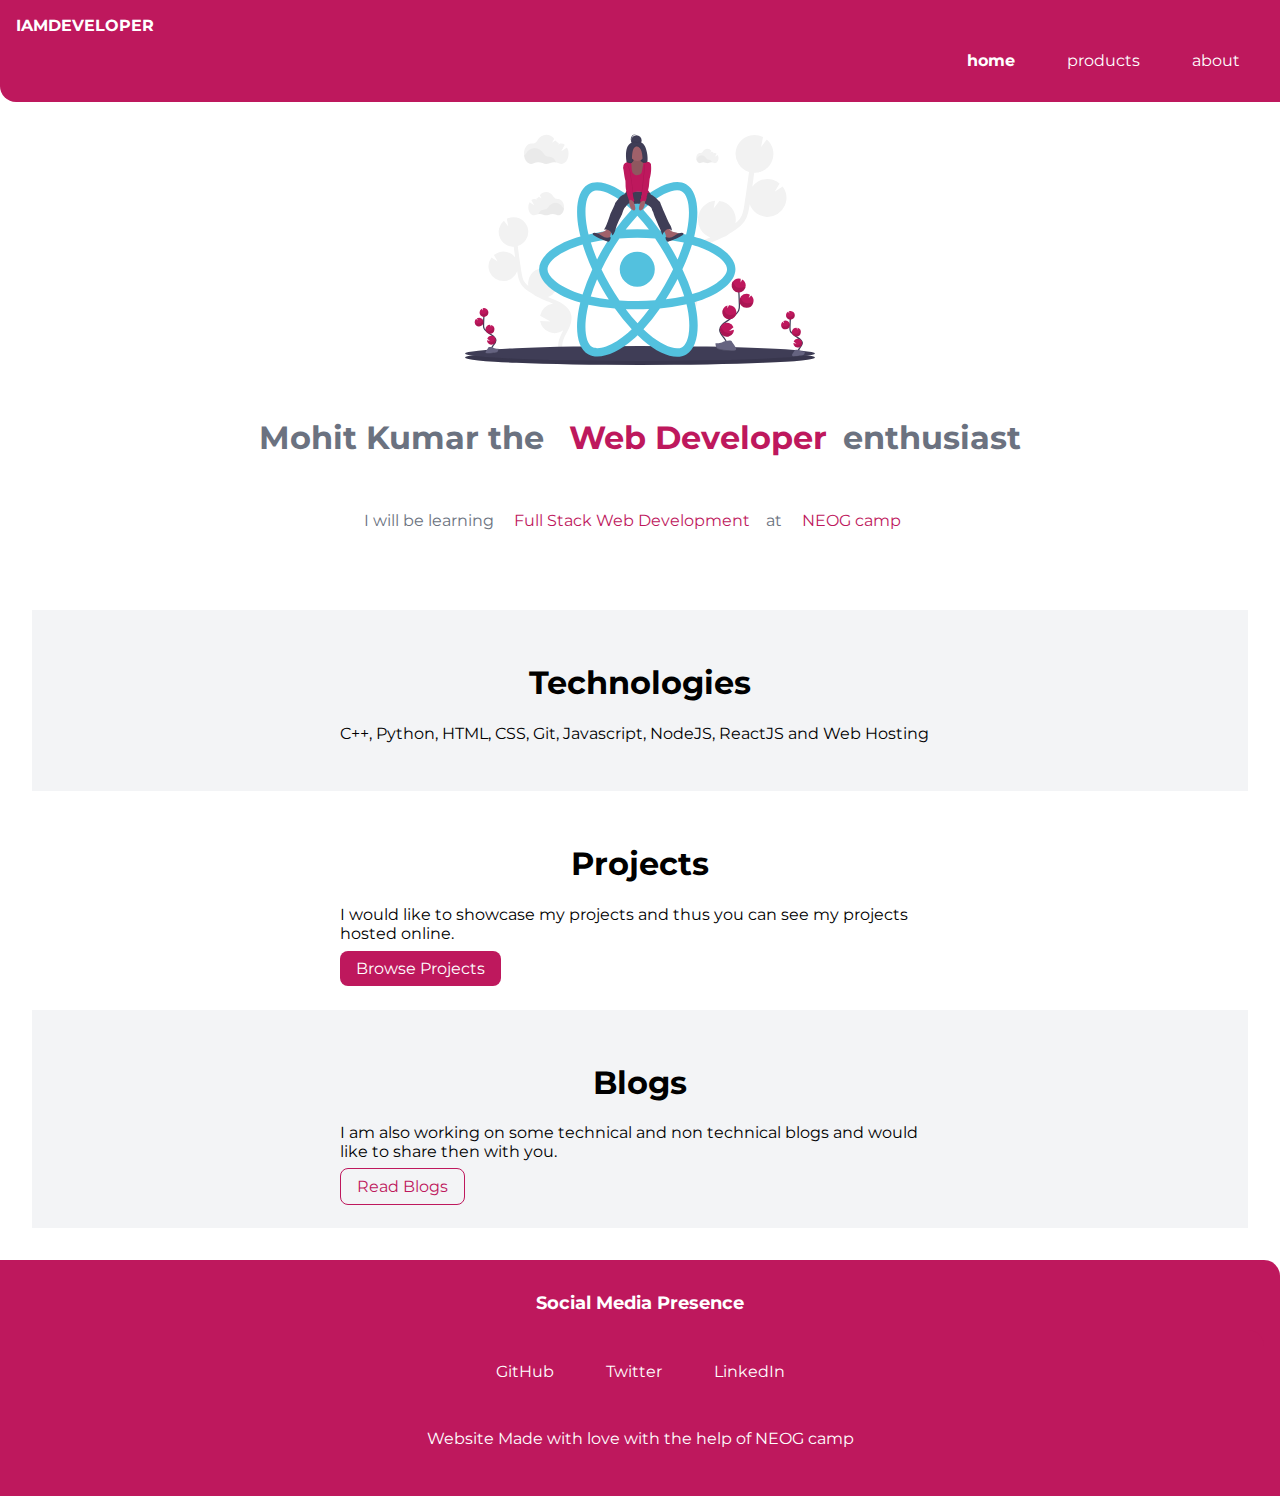
==== index.html @ f78d593a "style: added favicon" ====
<!DOCTYPE html>
<html lang="en">
  <head>
    <meta charset="UTF-8" />
    <meta http-equiv="X-UA-Compatible" content="IE=edge" />
    <meta name="viewport" content="width=device-width, initial-scale=1.0" />
    <title>Home | Mohit Kumar</title>
    <link
      rel="shortcut icon"
      type="image/jpg"
      href="images/favicon_image.svg"
    />
    <link rel="stylesheet" href="style.css" />
  </head>
  <body>
    <nav class="navigation container">
      <div class="nav-brand">IAMDEVELOPER</div>
      <ul class="nav-pills">
        <li class="list-item-inline">
          <a class="link link-active" href="/">home</a>
        </li>
        <li class="list-item-inline">
          <a class="link" href="/">products</a>
        </li>
        <li class="list-item-inline">
          <a class="link" href="/">about</a>
        </li>
      </ul>
    </nav>

    <header class="hero">
      <img class="hero hero-img" src="images/header_image.svg" alt="" />

      <h1 class="hero hero-heading">
        Mohit Kumar the
        <span class="hero hero-heading heading-inverted">Web Developer</span
        >enthusiast
      </h1>
      <p class="hero hero-heading">
        I will be learning
        <span class="hero hero-heading heading-inverted"
          >Full Stack Web Development</span
        >at <span class="hero hero-heading heading-inverted">NEOG camp</span>
      </p>
    </header>
    <section class="section">
      <section class="section ow">
        <div class="container container-center">
          <h1>Technologies</h1>
          <p>
            C++, Python, HTML, CSS, Git, Javascript, NodeJS, ReactJS and Web
            Hosting
          </p>
        </div>
      </section>
      <section class="section">
        <div class="container container-center">
          <h1>Projects</h1>
          <p>
            I would like to showcase my projects and thus you can see my
            projects hosted online.
          </p>
          <a class="link link-primary" href="/">Browse Projects</a>
        </div>
      </section>
      <section class="section ow">
        <div class="container container-center">
          <h1>Blogs</h1>
          <p>
            I am also working on some technical and non technical blogs and
            would like to share then with you.
          </p>
          <a class="link link-secondary" href="/">Read Blogs</a>
        </div>
      </section>
    </section>
    <footer class="footer">
      <div class="footer-header">Social Media Presence</div>
      <ul class="footer social-links list-non-bullet">
        <li class="list-item-inline">
          <a class="link" href="https://github.com/Mohitkumar33">GitHub</a>
        </li>
        <li class="list-item-inline">
          <a class="link" href="https://twitter.com/MOHITKUMAR06612">Twitter</a>
        </li>
        <li class="list-item-inline">
          <a
            class="link"
            href="https://www.linkedin.com/in/mohit-kumar-aggarwal/"
            >LinkedIn</a
          >
        </li>
      </ul>
      <p>Website Made with love with the help of NEOG camp</p>
    </footer>
  </body>
</html>
---- style.css ----
@import url("https://fonts.googleapis.com/css2?family=Montserrat:wght@400;700&display=swap");

body {
  font-family: "Montserrat", sans-serif;
  margin: 0px;
}

/* this is comment */

:root {
  --primary-color: #be185d;
  --dark-gray: #6b7280;
  --off-white: #f3f4f6;
}

hr {
  margin: 2rem 0rem;
}

.container {
  padding-left: 1rem;
  padding-right: 1rem;
}

.container-center {
  max-width: 600px;
  margin: auto;
}

.link {
  text-decoration: none;
  padding: 0.5rem 1rem;
}

.link-primary {
  background-color: var(--primary-color);
  border-radius: 0.5rem;
  color: white;
}

.link-secondary {
  color: var(--primary-color);
  border-radius: 00.5rem;
  border: 1px solid var(--primary-color);
}

/* look into BEM naming convention for css */

/**lists **/
.list-non-bullet {
  list-style: none;
}

.list-item-inline {
  display: inline;
  padding: 0rem 0.5rem;
}

/**navigation**/

.navigation {
  background-color: var(--primary-color);
  color: white;
  padding: 1rem;
  border-bottom-left-radius: 1rem;
}

.navigation .nav-brand {
  font-weight: bold;
}

.navigation .nav-pills {
  text-align: right;
}

.navigation .link {
  color: white;
}

.navigation .link-active {
  font-weight: bold;
}

/* header */

.hero {
  padding: 1rem;
}

.hero .hero-img {
  max-width: 350px;
  display: block;
  margin: auto;
}

.hero .hero-heading {
  padding-top: 1rem;
  color: var(--dark-gray);
  text-align: center;
}

.hero .hero-heading .heading-inverted {
  color: var(--primary-color);
}

/* sections */

.section {
  padding: 2rem;
}

.section h1 {
  text-align: center;
}

.section .ow {
  background-color: var(--off-white);
}

/* footer */

.footer {
  background-color: var(--primary-color);
  padding: 2rem 1rem;
  text-align: center;
  color: white;
  border-top-right-radius: 1rem;
}

.footer .footer-header {
  font-weight: bold;
  font-size: large;
}

.footer .link {
  color: white;
}
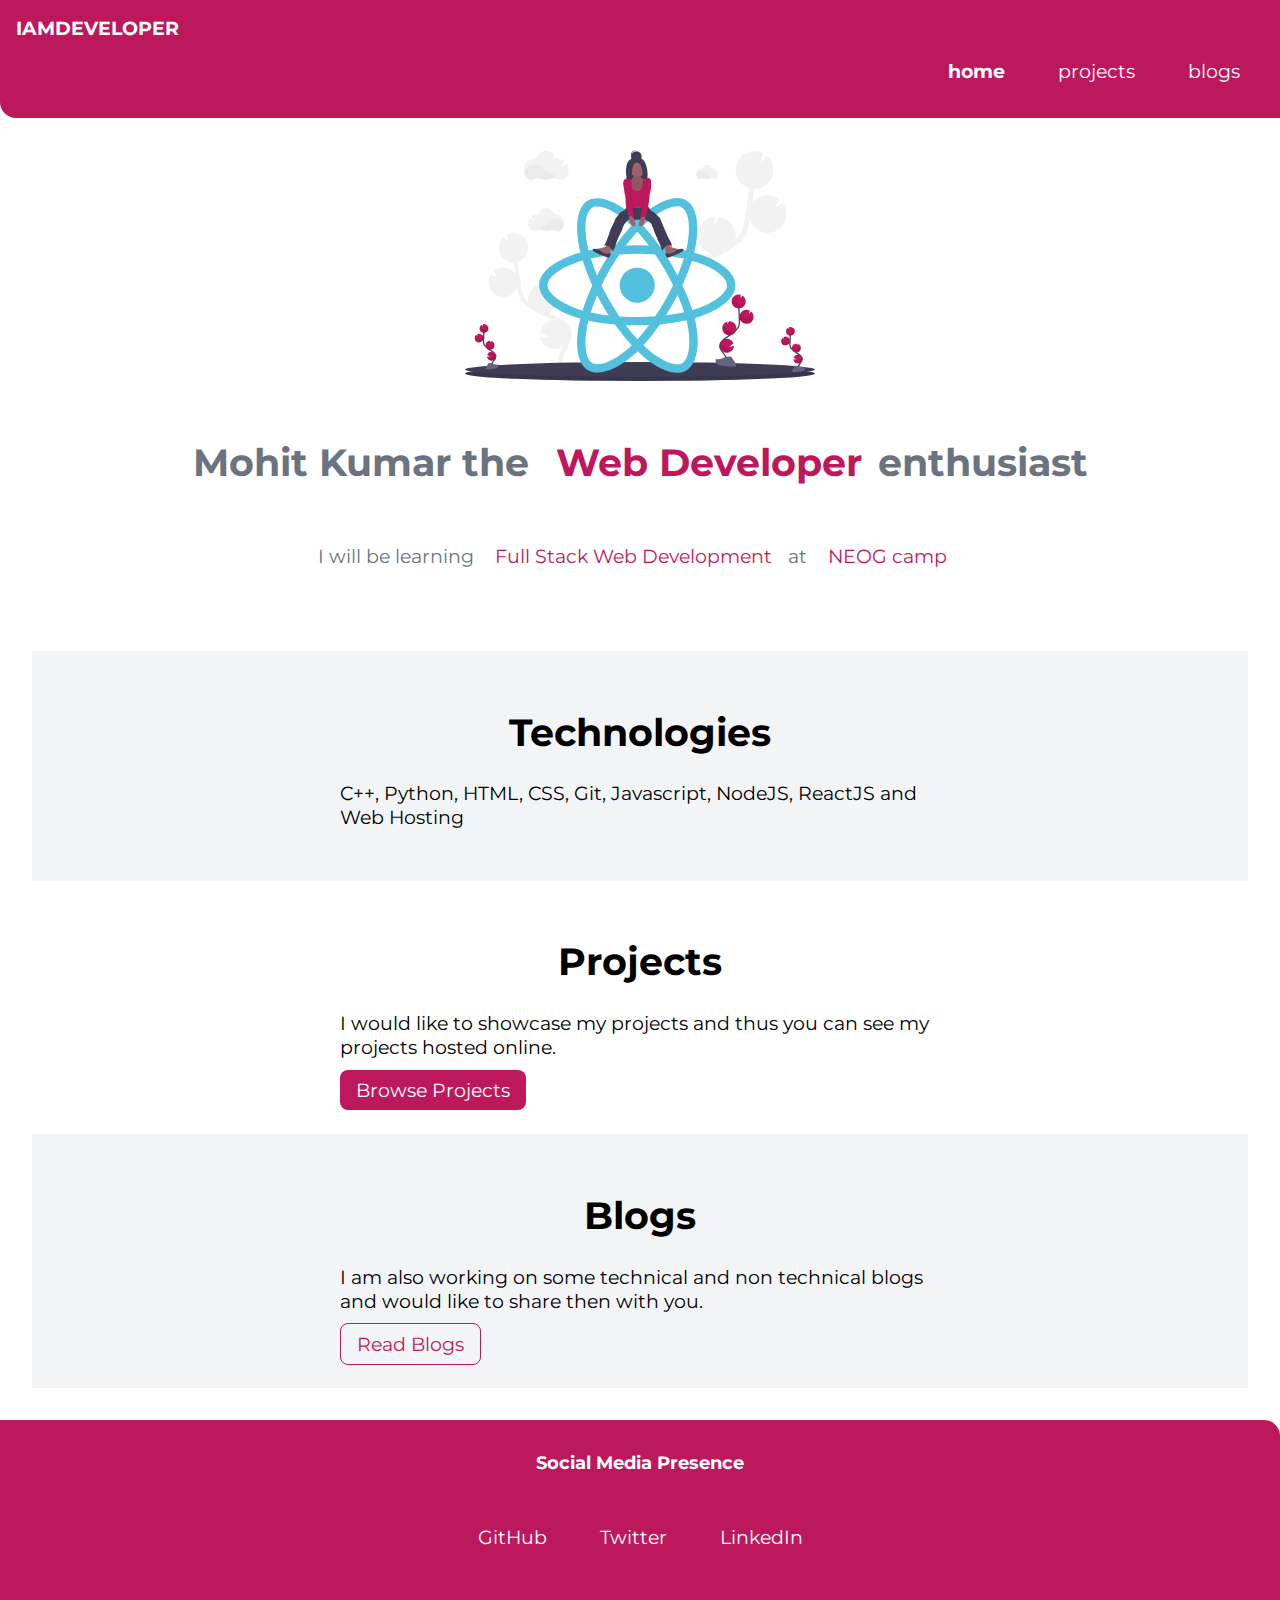
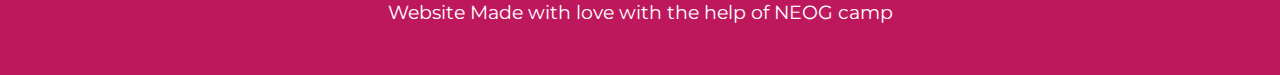
==== commit b8f62254: "feat: added projects" ====
--- a/index.html
+++ b/index.html
@@ -17,13 +17,13 @@
       <div class="nav-brand">IAMDEVELOPER</div>
       <ul class="nav-pills">
         <li class="list-item-inline">
-          <a class="link link-active" href="/">home</a>
+          <a class="link link-active" href="/index.html">home</a>
         </li>
         <li class="list-item-inline">
-          <a class="link" href="/">products</a>
+          <a class="link" href="/projects.html">projects</a>
         </li>
         <li class="list-item-inline">
-          <a class="link" href="/">about</a>
+          <a class="link" href="/blogs.html">blogs</a>
         </li>
       </ul>
     </nav>
@@ -60,7 +60,7 @@
             I would like to showcase my projects and thus you can see my
             projects hosted online.
           </p>
-          <a class="link link-primary" href="/">Browse Projects</a>
+          <a class="link link-primary" href="/projects.html">Browse Projects</a>
         </div>
       </section>
       <section class="section ow">
@@ -70,7 +70,7 @@
             I am also working on some technical and non technical blogs and
             would like to share then with you.
           </p>
-          <a class="link link-secondary" href="/">Read Blogs</a>
+          <a class="link link-secondary" href="/blogs.html">Read Blogs</a>
         </div>
       </section>
     </section>
--- a/style.css
+++ b/style.css
@@ -3,6 +3,7 @@
 body {
   font-family: "Montserrat", sans-serif;
   margin: 0px;
+  font-size: larger;
 }
 
 /* this is comment */
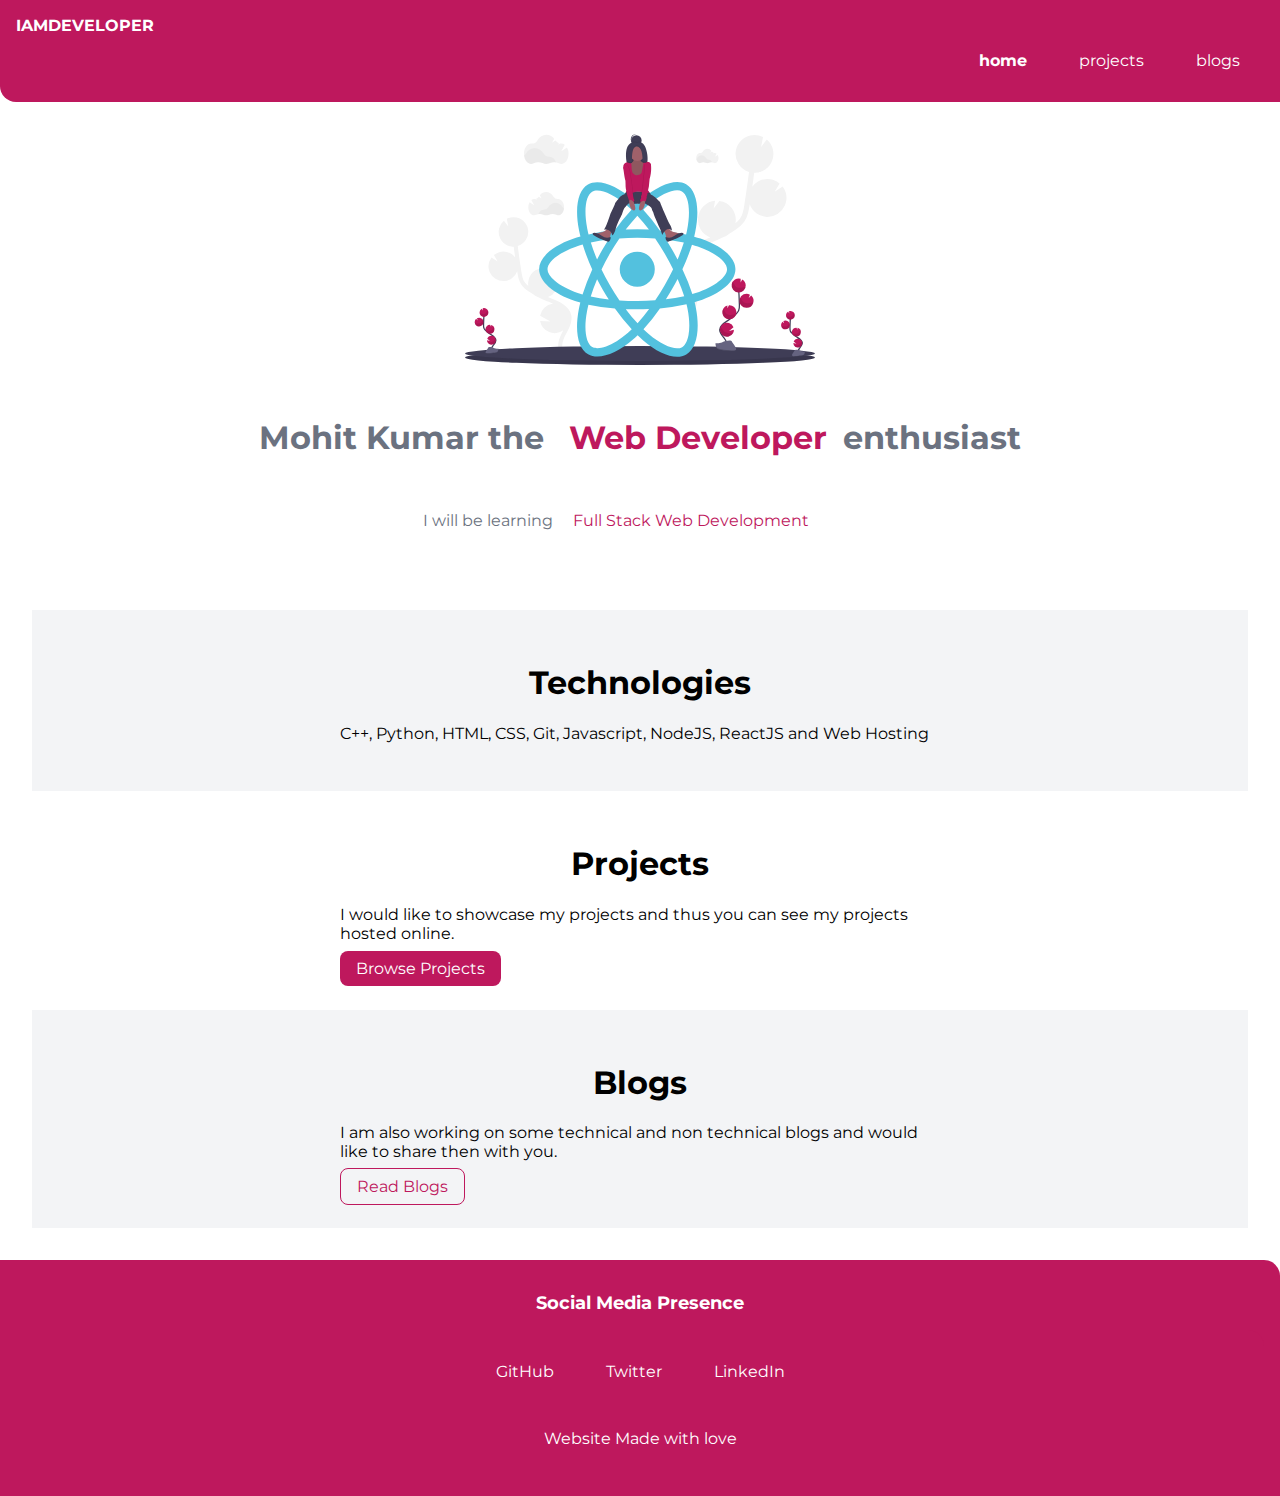
==== commit 773bcf49: "NEOG removed" ====
--- a/index.html
+++ b/index.html
@@ -40,7 +40,7 @@
         I will be learning
         <span class="hero hero-heading heading-inverted"
           >Full Stack Web Development</span
-        >at <span class="hero hero-heading heading-inverted">NEOG camp</span>
+        ><span class="hero hero-heading heading-inverted"></span>
       </p>
     </header>
     <section class="section">
@@ -91,7 +91,8 @@
           >
         </li>
       </ul>
-      <p>Website Made with love with the help of NEOG camp</p>
+      <p>Website Made with love</p>
+      <!-- <p>Website Made with love with the help of NEOG camp</p> -->
     </footer>
   </body>
 </html>
--- a/style.css
+++ b/style.css
@@ -3,7 +3,7 @@
 body {
   font-family: "Montserrat", sans-serif;
   margin: 0px;
-  font-size: larger;
+  /* font-size: larger; */
 }
 
 /* this is comment */
@@ -94,6 +94,12 @@
   margin: auto;
 }
 
+.hero .blogs {
+  max-width: 500px;
+  display: block;
+  margin: auto;
+}
+
 .hero .hero-heading {
   padding-top: 1rem;
   color: var(--dark-gray);
@@ -112,6 +118,10 @@
 
 .section h1 {
   text-align: center;
+}
+
+.section .projects h1 {
+  text-align: left;
 }
 
 .section .ow {
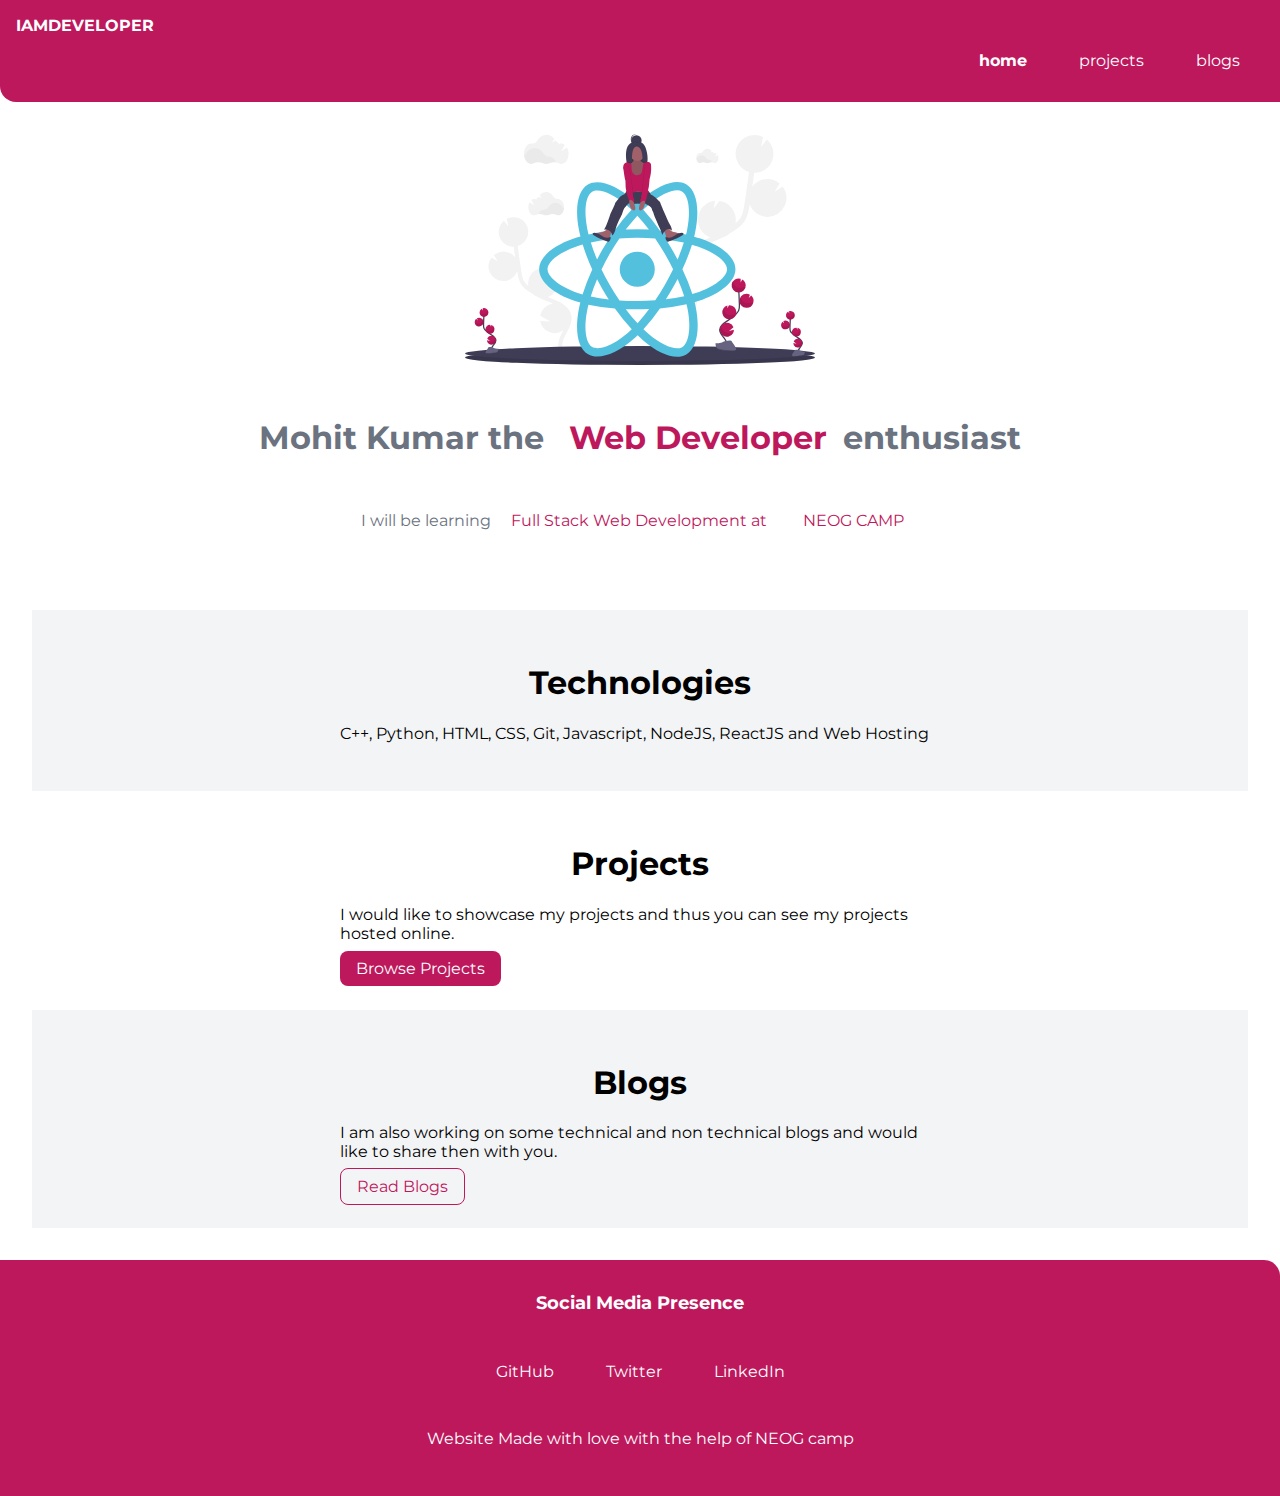
==== commit 4fdfdff2: "style: added some text" ====
--- a/index.html
+++ b/index.html
@@ -39,8 +39,8 @@
       <p class="hero hero-heading">
         I will be learning
         <span class="hero hero-heading heading-inverted"
-          >Full Stack Web Development</span
-        ><span class="hero hero-heading heading-inverted"></span>
+          >Full Stack Web Development at </span
+        ><span class="hero hero-heading heading-inverted">NEOG CAMP</span>
       </p>
     </header>
     <section class="section">
@@ -91,8 +91,7 @@
           >
         </li>
       </ul>
-      <p>Website Made with love</p>
-      <!-- <p>Website Made with love with the help of NEOG camp</p> -->
+      <p>Website Made with love with the help of NEOG camp</p>
     </footer>
   </body>
 </html>
--- a/style.css
+++ b/style.css
@@ -95,7 +95,7 @@
 }
 
 .hero .blogs {
-  max-width: 500px;
+  max-width: 50%;
   display: block;
   margin: auto;
 }
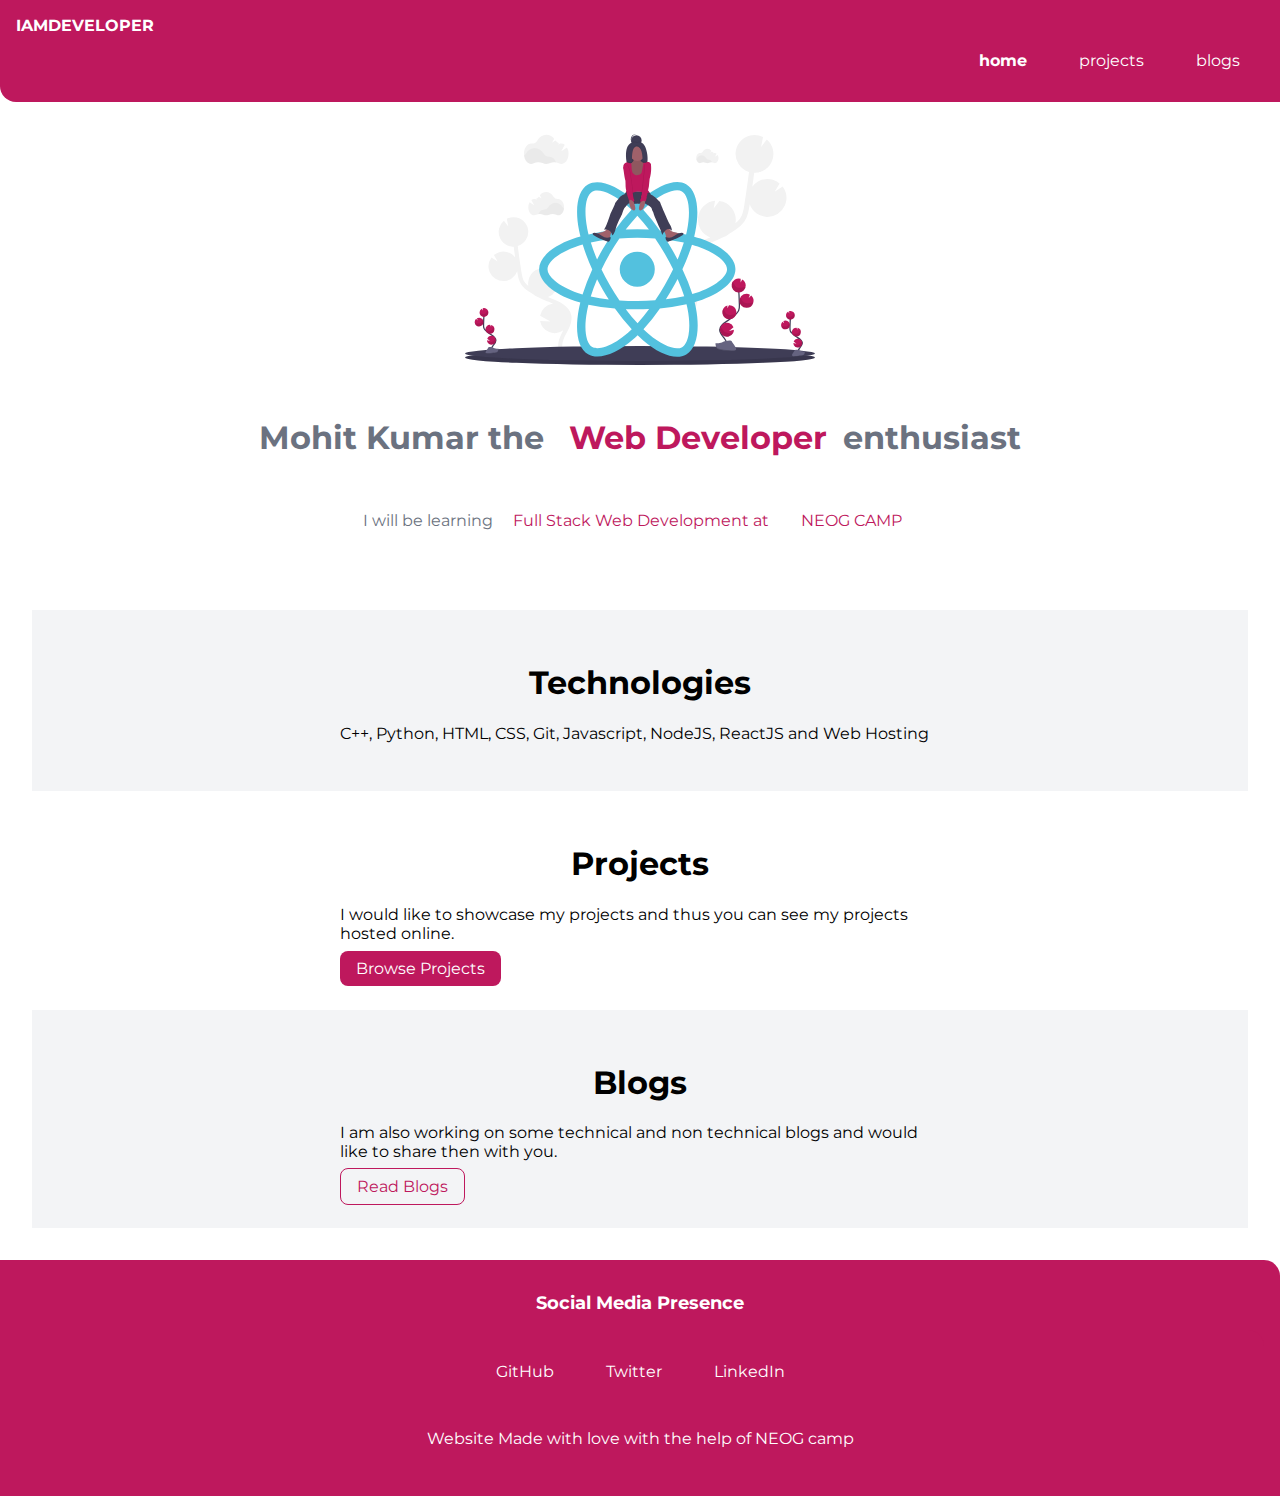
==== commit eeb3732e: "style: some text change" ====
--- a/index.html
+++ b/index.html
@@ -39,7 +39,7 @@
       <p class="hero hero-heading">
         I will be learning
         <span class="hero hero-heading heading-inverted"
-          >Full Stack Web Development at </span
+          >Full Stack Web Development at</span
         ><span class="hero hero-heading heading-inverted">NEOG CAMP</span>
       </p>
     </header>
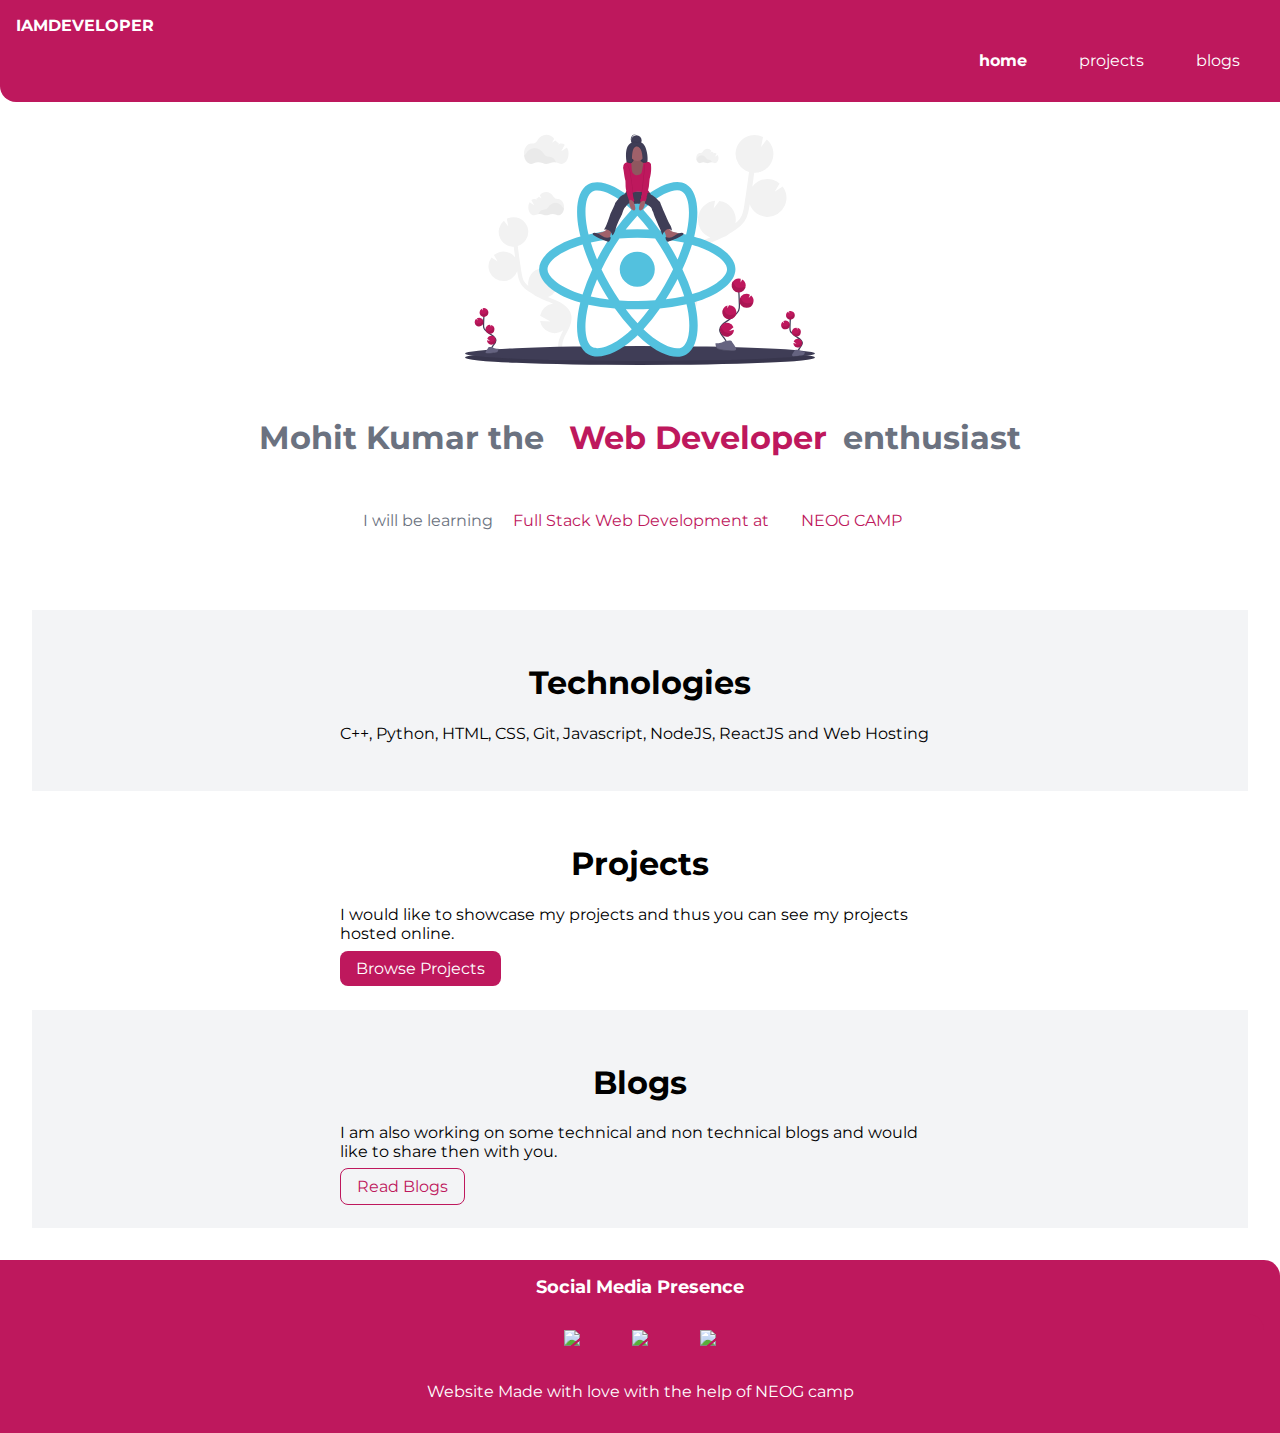
==== commit 61197e03: "style: footer padding setting done" ====
--- a/index.html
+++ b/index.html
@@ -78,17 +78,21 @@
       <div class="footer-header">Social Media Presence</div>
       <ul class="footer social-links list-non-bullet">
         <li class="list-item-inline">
-          <a class="link" href="https://github.com/Mohitkumar33">GitHub</a>
+          <a class="link" href="https://github.com/Mohitkumar33"
+            ><img src="https://img.icons8.com/ios-filled/50/000000/github.png"
+          /></a>
         </li>
         <li class="list-item-inline">
-          <a class="link" href="https://twitter.com/MOHITKUMAR06612">Twitter</a>
+          <a class="link" href="https://twitter.com/MOHITKUMAR06612"
+            ><img src="https://img.icons8.com/ios/50/000000/twitter--v2.png"
+          /></a>
         </li>
         <li class="list-item-inline">
           <a
             class="link"
             href="https://www.linkedin.com/in/mohit-kumar-aggarwal/"
-            >LinkedIn</a
-          >
+            ><img src="https://img.icons8.com/ios/50/000000/linkedin.png"
+          /></a>
         </li>
       </ul>
       <p>Website Made with love with the help of NEOG camp</p>
--- a/style.css
+++ b/style.css
@@ -95,7 +95,7 @@
 }
 
 .hero .blogs {
-  max-width: 50%;
+  max-width: 20%;
   display: block;
   margin: auto;
 }
@@ -128,11 +128,15 @@
   background-color: var(--off-white);
 }
 
+/* .section .blogs p {
+  background-color: rgb(121, 103, 33);
+} */
+
 /* footer */
 
 .footer {
   background-color: var(--primary-color);
-  padding: 2rem 1rem;
+  padding: 1rem 1rem;
   text-align: center;
   color: white;
   border-top-right-radius: 1rem;
@@ -146,3 +150,8 @@
 .footer .link {
   color: white;
 }
+
+small {
+  font-size: smaller;
+  font-weight: lighter;
+}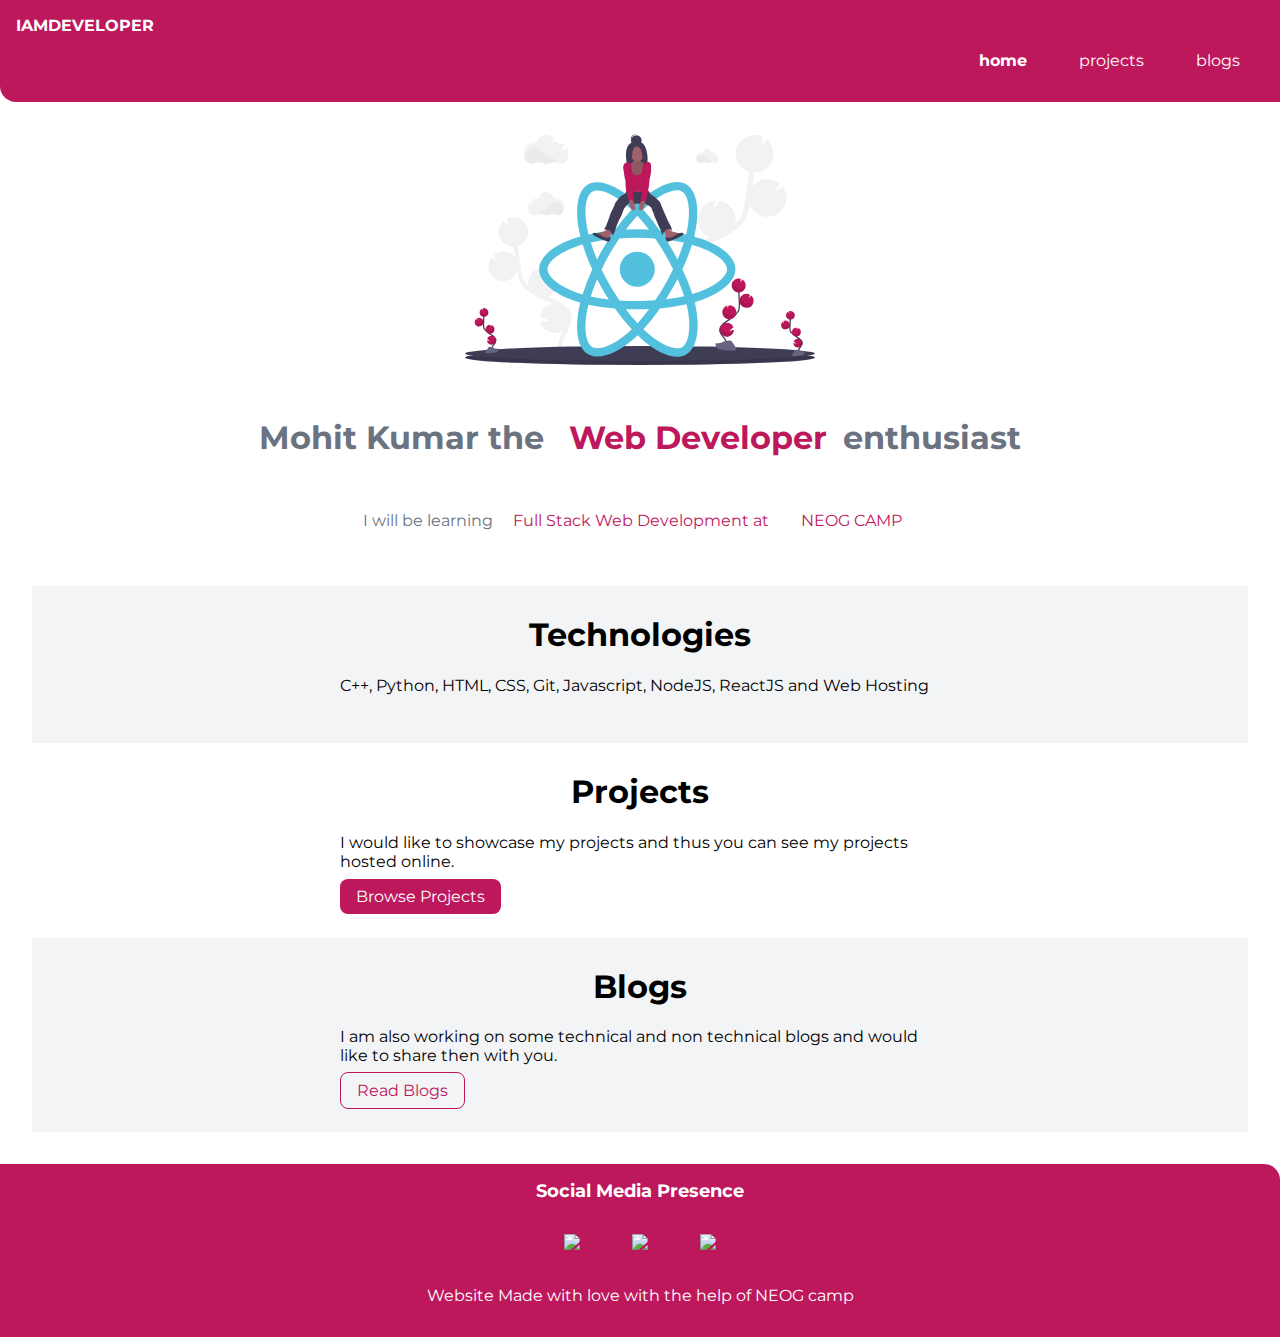
==== commit 292bf0c2: "Update index.html" ====
--- a/index.html
+++ b/index.html
@@ -83,7 +83,7 @@
           /></a>
         </li>
         <li class="list-item-inline">
-          <a class="link" href="https://twitter.com/MOHITKUMAR06612"
+          <a class="link" href="https://twitter.com/aggarwal_mohit_"
             ><img src="https://img.icons8.com/ios/50/000000/twitter--v2.png"
           /></a>
         </li>
--- a/style.css
+++ b/style.css
@@ -114,6 +114,7 @@
 
 .section {
   padding: 2rem;
+  padding-top: 0.5rem;
 }
 
 .section h1 {
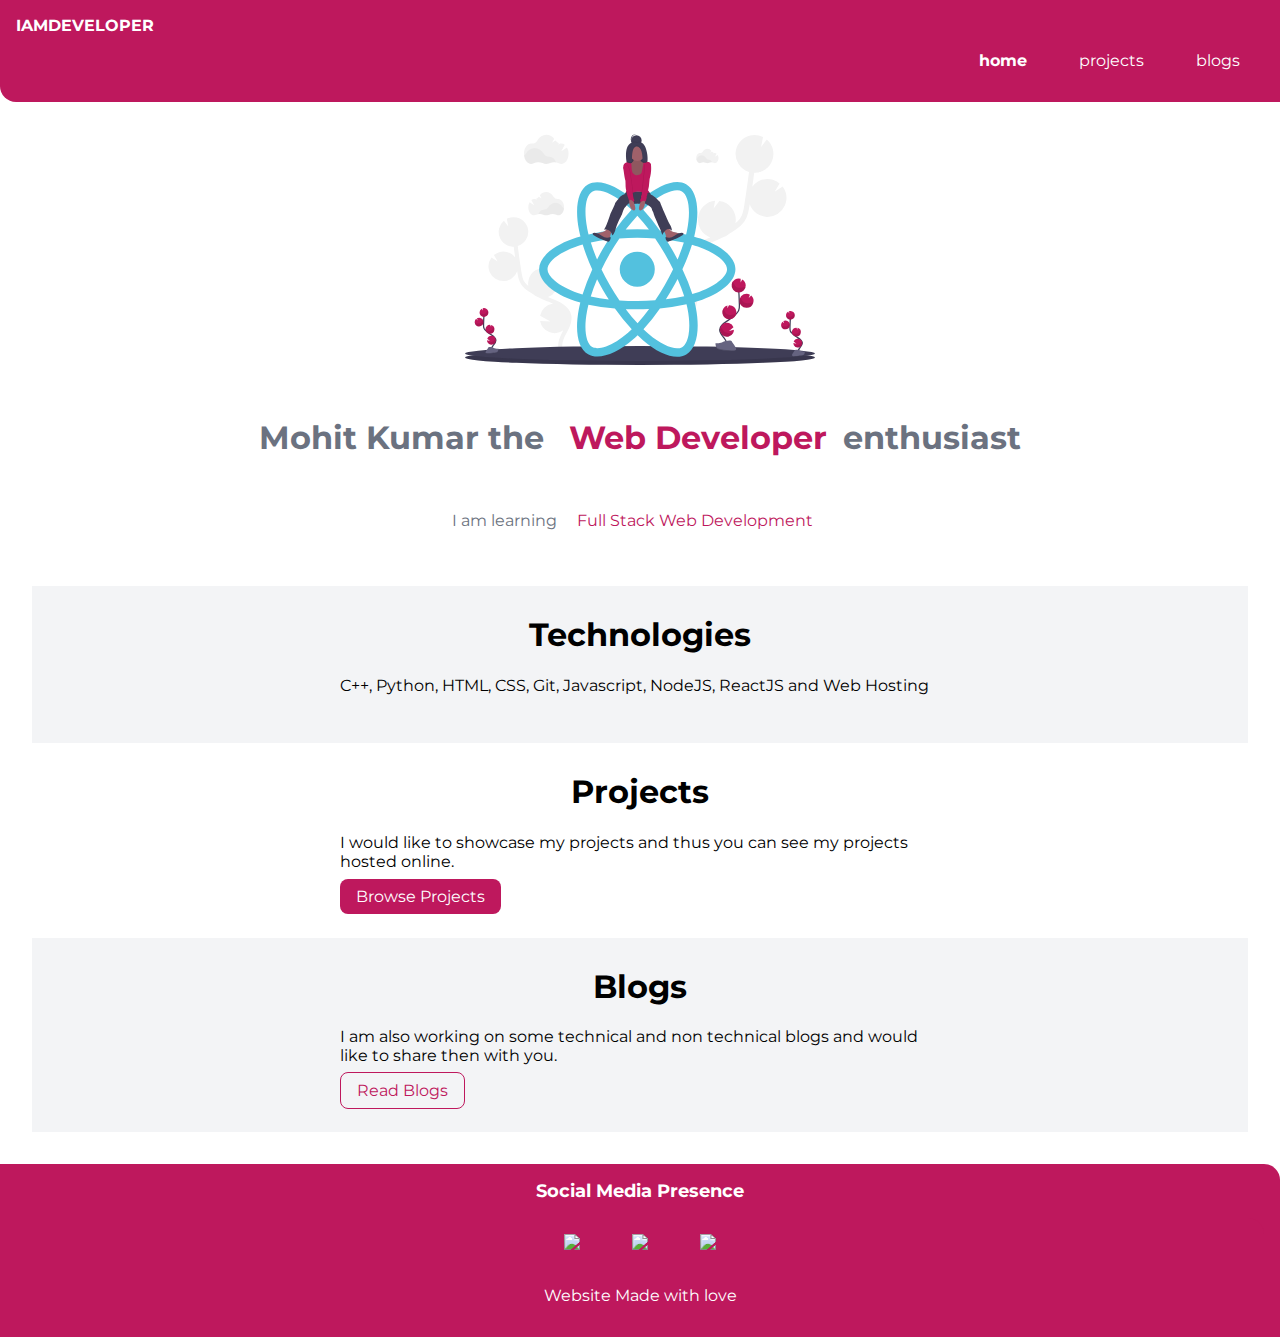
==== commit 4a4242aa: "Update index.html" ====
--- a/index.html
+++ b/index.html
@@ -37,10 +37,10 @@
         >enthusiast
       </h1>
       <p class="hero hero-heading">
-        I will be learning
+        I am learning
         <span class="hero hero-heading heading-inverted"
-          >Full Stack Web Development at</span
-        ><span class="hero hero-heading heading-inverted">NEOG CAMP</span>
+          >Full Stack Web Development</span
+        >
       </p>
     </header>
     <section class="section">
@@ -95,7 +95,7 @@
           /></a>
         </li>
       </ul>
-      <p>Website Made with love with the help of NEOG camp</p>
+      <p>Website Made with love</p>
     </footer>
   </body>
 </html>
